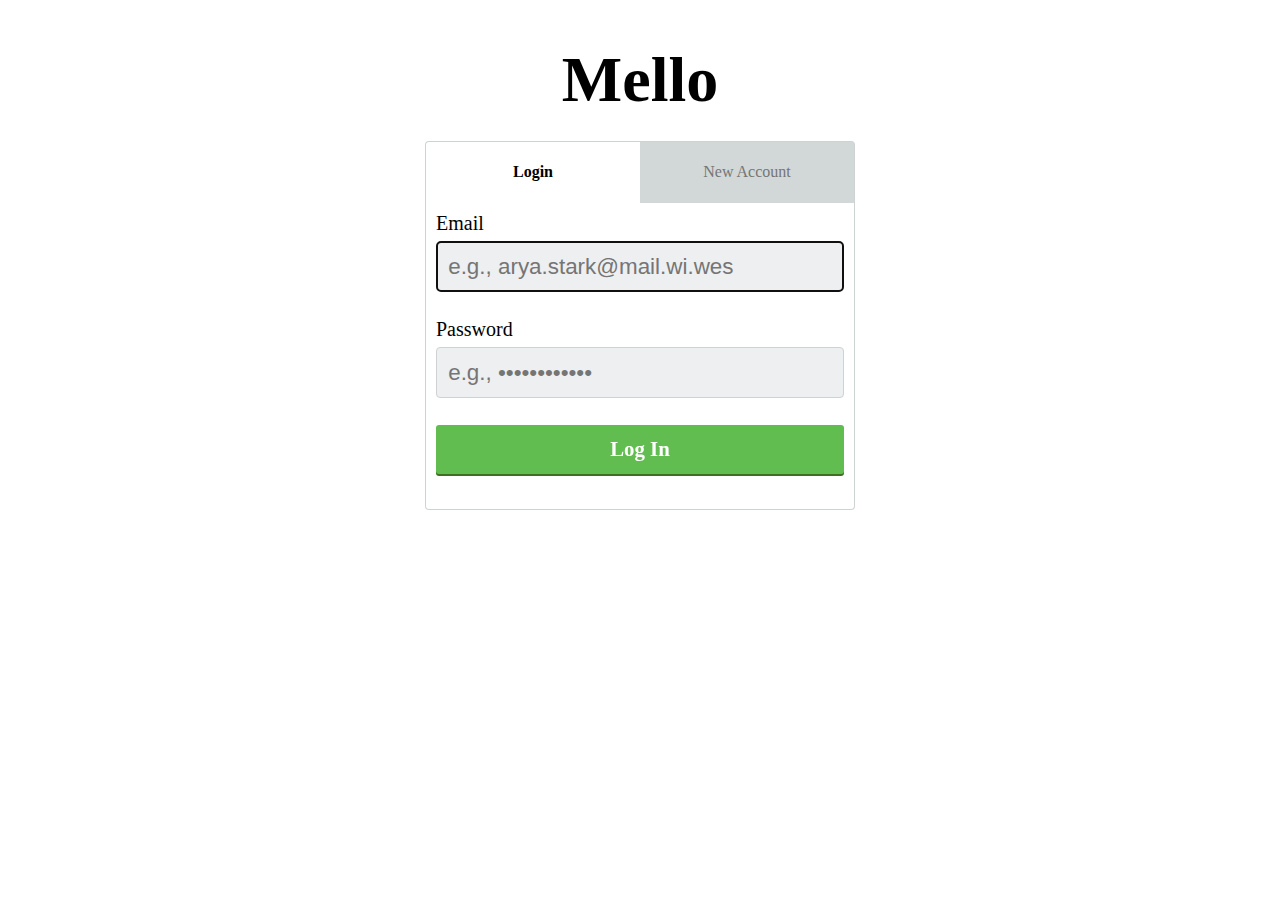
==== mello-rails-api-master/public/index.html @ 44ed33bb "added css,js,and styling" ====
<!DOCTYPE html>
<html>
<link rel="stylesheet" type="text/css" href="assets/css/home.css">
<body>
<div class="ui">
    <header>
      <h1>Mello</h1>
    </header>
    <div class="button-container">
      <button id="login" class="active">Login</button>
      <button id="signup">New Account</button>
    </div>
    <div class="auth-container">
      <span id="message"></span>
      <form method="POST">
        <label for="email">Email</label>
        <input
          type="email"
          name="email"
          id="email"
          autocorrect="off"
          spellcheck="false"
          autocapitalize="off"
          autofocus="autofocus"
          placeholder="e.g., arya.stark@mail.wi.wes"
        />
        <label for="password">Password</label>
        <input
          type="password"
          name="password"
          id="password"
          placeholder="e.g., ••••••••••••"
        />
        <button id="submit" type="submit">Log In</button>
      </form>
    </div>
  </div>
    <script src="https://cdnjs.cloudflare.com/ajax/libs/jquery/3.3.1/jquery.min.js"></script>
    <script src="/assets/js/home.js"></script>
 </body>

 </html>
---- mello-rails-api-master/public/assets/css/home.css ----
*,
*::after,
*::before {
  box-sizing: border-box;
}

html,
body {
  margin: 0;
  padding: 0;
  font-family: 'Roboto';
  line-height: 1.3em;
}

.ui {
  padding-left: 15px;
  padding-right: 15px;
  padding-bottom: 15px;
}

header h1 {
  text-align: center;
  font-size: 4em;
  margin: 50px;
  margin-top: 70px;
}

.button-container {
  margin: 0 auto;
  margin-bottom: -15px;
  max-width: 430px;
  display: flex;
  justify-content: space-between;
  border: 1px solid #cdd2d4;
  border-top-left-radius: 4px;
  border-top-right-radius: 4px;
  border-bottom: none;
}

.button-container button {
  cursor: pointer;
  height: 100%;
  width: 100%;
  padding: 20px;
  background-color: #d2d8d8;
  color: #757575;
}

.button-container button.active {
  color: #000000;
  opacity: 1;
  background: inherit;
  cursor: pointer;
  font-weight: bold;
  z-index: 1;
}

.auth-container {
  margin: 0 auto;
  max-width: 430px;
  border: 1px solid #cdd2d4;
  border-bottom-left-radius: 4px;
  border-bottom-right-radius: 4px;
  border-top: none;
  padding: 10px;
}

.auth-container div:first-child button.active {
  opacity: 1;
  cursor: pointer;
}

.auth-container form label {
  display: block;
  margin: 0 0 0.4em;
  font-size: 20px;
}

.auth-container form input {
  background: #edeff0;
  border-radius: 4px;
  border: 1px solid #cdd2d4;
  box-sizing: border-box;
  padding: 0.5em;
  width: 100%;
  display: block;
  margin: 0 0 1.2em;
  line-height: normal;
  font-size: 1.4em;
}

.auth-container form button {
  width: 100%;
  margin-bottom: 1.2em;
  background: #61bd4f;
  color: #fff;
  font-weight: bold;
  box-shadow: 0 2px 0 #3f6f21;
  padding: 0.6em 1.3em;
  text-decoration: none;
  border-radius: 3px;
  line-height: normal;
  font-size: 1.3em;
  cursor: pointer;
}

.auth-container button:hover {
  background: #5aac44;
}

#message {
  display: block;
  margin: 15px;
  font-size: 1.1em;
  visibility: hidden;
}

#message.success {
  color: #61bd4f;
  visibility: visible;
}

#message.danger {
  color: #eb5a46;
  visibility: visible;
}

button {
  display: inline;
  border: none;
  padding: 0;
  margin: 0;
  font-family: inherit;
  font-size: inherit;
  line-height: inherit;
  -webkit-appearance: none;
  background-color: inherit;
}
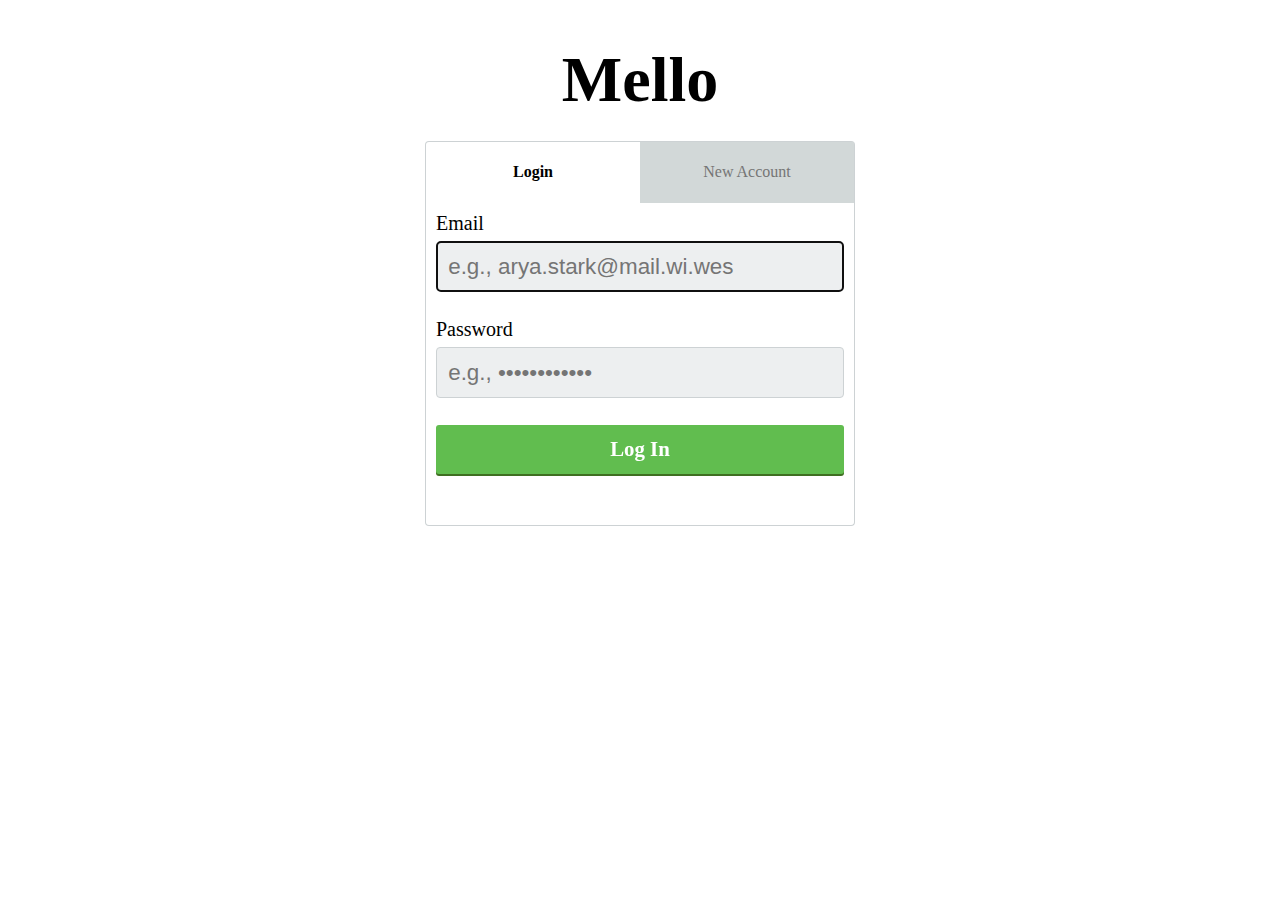
==== commit 05dde3f7: "finished mello 17" ====
--- a/mello-rails-api-master/public/index.html
+++ b/mello-rails-api-master/public/index.html
@@ -1,5 +1,4 @@
-<!DOCTYPE html>
-<html>
+
 <link rel="stylesheet" type="text/css" href="assets/css/home.css">
 <body>
 <div class="ui">
@@ -12,7 +11,7 @@
     </div>
     <div class="auth-container">
       <span id="message"></span>
-      <form method="POST">
+      <form>
         <label for="email">Email</label>
         <input
           type="email"
@@ -39,4 +38,3 @@
     <script src="/assets/js/home.js"></script>
  </body>
 
- </html>